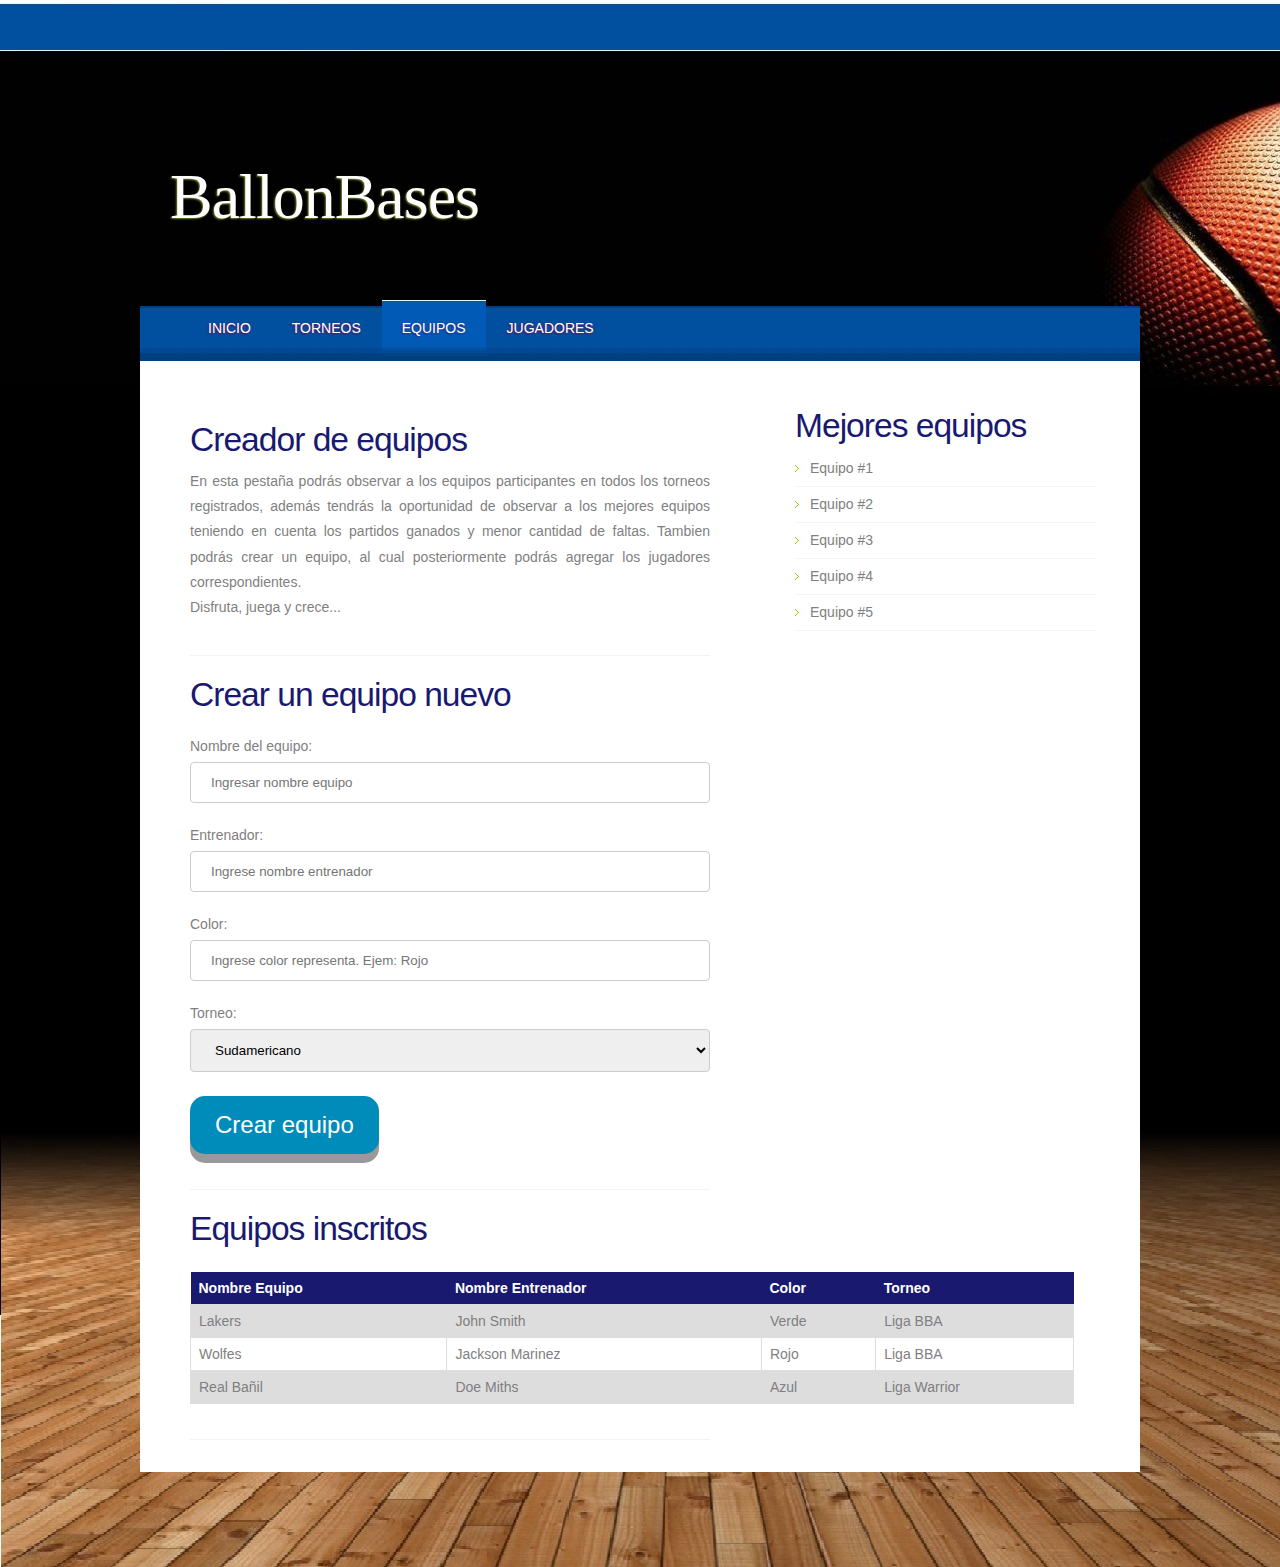
==== Finales/indexEquipo.html @ dee21989 "Cristian y Pulido" ====
<!DOCTYPE html>

<html>
<head>
<meta name="keywords" content="" />
<meta name="description" content="" />
<meta http-equiv="content-type" content="text/html; charset=utf-8" />
<title>Equipos</title>
<link href="styleEquipo.css" rel="stylesheet" type="text/css" media="screen" />
</head>

<body>
<div id="wrapper">
	<div id="header">
		<div id="logo">
			<h1><a href="#">BallonBases</a></h1>			
		</div>

	</div>

	<!-- end #header -->

	<div id="menu">
		<ul>
			<li><a href="index.html">Inicio</a></li>
			<li><a href="indexTorneo.html">Torneos</a></li>
			<li class="current_page_item"><a href="#">Equipos</a></li>
			<li><a href="#">Jugadores</a></li>

		</ul>
	</div>

	<!-- end #menu -->

	<div id="page">
		<div id="page-bgtop">
			<div id="page-bgbtm">
				<div id="content">

					<div class="post">

						<h2 class="title"><a href="#">Creador de equipos</a></h2>

						<div class="entry">							
							<p>En esta pestaña podrás observar a los equipos participantes en todos los torneos registrados, además tendrás la oportunidad de observar a los mejores equipos teniendo en cuenta los partidos ganados y menor cantidad de faltas. Tambien podrás crear un equipo, al cual posteriormente podrás agregar los jugadores correspondientes.

								<br>
							Disfruta, juega y crece...</p>

						</div>

					</div>


					<div class="post">
						<h2 class="title"><a href="#"> Crear un equipo nuevo </a></h2>
					
						<div class="entry">
						<p><class="alignleft border" />             
							<form action=Hola>
 						Nombre del equipo:<br>
  						<input type="text" id="enombre" name="equiponombre" placeholder="Ingresar nombre equipo">
  						<br><br>
  						Entrenador:<br>
  						<input type="text" id="ennombre" name="entrenadornombre" placeholder="Ingrese nombre entrenador">
  						<br><br>
  						Color:<br>
  						<input type="text" id="cequipo" name="colorequipo" placeholder="Ingrese color representa. Ejem: Rojo">
  						<br><br>
  						Torneo:<br>
  						<select name="Torneo">
    						<option value="volvo">Sudamericano</option>
   							<option value="saab">Copa Promaster</option>
    						<option value="fiat">Liga BBA</option>
    						<option value="audi">Liga Warrior</option>
  						</select><br><br>
  						<button class="button">Crear equipo</button>
  						</form> </p>
						</div>
					</div>


					<div class="post">

						<h2 class="title"><a href="#">Equipos inscritos</a></h2>
						<div class="entry">
							<p><class=" align left border" />
								<table style="width:170%">
  <tr>
    <th>Nombre Equipo</th>
    <th>Nombre Entrenador</th> 
    <th>Color</th>
    <th>Torneo</th>
  </tr>
  <tr>
    <td>Lakers</td>
    <td>John Smith</td>
    <td>Verde</td>
    <td>Liga BBA</td>
  </tr>
  <tr>
    <td>Wolfes</td>
    <td>Jackson Marinez</td>
    <td>Rojo</td>
    <td>Liga BBA</td>
  </tr>
  <tr>
    <td>Real Bañil</td>
    <td>Doe Miths</td>
    <td>Azul</td>
    <td>Liga Warrior</td>
  </tr>
</table></p>
						</div>
					</div>
					<div style="clear: both;">&nbsp;</div>
				</div>
				<!-- end #content -->
				<div id="sidebar">
					<ul>
						
						<li>
							<h2 class="title">Mejores equipos</h2>

							<ul>

								<li>Equipo #1</li>
								<li>Equipo #2</li>
								<li>Equipo #3</li>
								<li>Equipo #4</li>
								<li>Equipo #5</li>
							</ul>
						</li>
						
					</ul>
				</div>
				<!-- end #sidebar -->
				<div style="clear: both;">&nbsp;</div>
			</div>
		</div>
	</div>
	<!-- end #page -->
</div>
	<div id="footer">
		
	</div>
<!-- end #footer -->
</body>
</html>
---- Finales/styleEquipo.css ----
body {
	margin: 0;
	padding: 0;
	background: #FFFFFF url(images/img01.jpg) repeat-x left top;
	font-family: Arial, Helvetica, sans-serif;
	font-size: 14px;
	color: #7F7F81;
}


h1, h2, h3 {
	margin: 0;
	padding: 0;
	font-weight: normal; 
	color: #000000;
}

h1 {
	font-size: 2em;
}

h2 {
	font-size: 2.4em;
	color:#191970;
}

h3 {
	font-size: 1.6em;
}

p, ul, ol {
	margin-top: 0;
	line-height: 180%;
}

ul, ol {
}

input[type=text], select {
    width: 100%;
    padding: 12px 20px;
    margin: 8px 0;
    display: inline-block;
    border: 1px solid #ccc;
    border-radius: 4px;
    box-sizing: border-box;
}


table {
    font-family: arial, sans-serif;
    border-collapse: collapse;
    width: 100%;
}
th {
    background-color: #191970;
    color: white;
    padding: 8px;
}

td {
    border: 1px solid #dddddd;
    text-align: left;
    padding: 8px;
}

tr:nth-child(even) {
    background-color: #dddddd;
}

.button {
  display: inline-block;
  padding: 15px 25px;
  font-size: 24px;
  cursor: pointer;
  text-align: center;
  text-decoration: none;
  outline: none;
  color: #fff;
  background-color: #008CBA;
  border: none;
  border-radius: 15px;
  box-shadow: 0 9px #999;
}

.button:hover {background-color: #191970}

.button:active {
  background-color: #000080;
  box-shadow: 0 5px #666;
  transform: translateY(4px);
}

a {
	text-decoration: none;
	color: #3ABADF;
}

a:hover {
}

img.border {
	border: 6px solid #E1F1F6;
}

img.alignleft {
	float: left;
	margin-right: 25px;
}

img.alignright {
	float: right;
}

img.aligncenter {
	margin: 0px auto;
}

#wrapper {
	margin: 0 auto;
	padding: 0;
}

/* Header */

#header {
	width: 1000px;
	height: 300px;
	margin: 0 auto;
}

/* Logo */

#logo {
	float: left;
	height: 60px;
	margin: 0;
	padding: 160px 0px 0px 0px;
	color: #FFFFFF;
}

#logo h1, #logo p {
	margin: 0;
	padding: 0;
}

#logo h1 {
	float: left;
	padding-left: 30px;
	letter-spacing: -1px;
	text-shadow: #728927 -1px 1px 2px;
	font-family: Georgia, "Times New Roman", Times, serif;
	font-size: 64px;
}

#logo p {
	margin: 0;
	padding: 30px 0 0 34px;
	text-shadow: #728927 -1px 1px 2px;
	font: normal 18px Georgia, "Times New Roman", Times, serif;
	font-style: italic;
}

#logo a {
	border: none;
	background: none;
	text-decoration: none;
	color: #FFFFFF;
}

/* Search */

#search {
	float: right;
	width: 280px;
	height: 110px;
	padding: 0;
}

#search form {
	height: 41px;
	margin: 0;
	padding: 210px 0 0 30px;
}

#search fieldset {
	margin: 0;
	padding: 0;
	border: none;
}

#search-text {
	width: 195px;
	padding: 6px 10px;
	border: none;
	background: #FFFFFF;
	text-transform: lowercase;
	font: normal 11px Arial, Helvetica, sans-serif;
	color: #7F7F81;
}

#search-submit {
	display: none;
}

/* Menu */

#menu {
	width: 1000px;
	height: 61px;
	margin: 0 auto;
	padding: 0;
	background: url(images/img02.jpg) repeat-x left bottom;
}

#menu ul {
	margin: 0;
	padding: 0px 0px 0px 48px;
	list-style: none;
	line-height: normal;
}

#menu li {
	float: left;
}

#menu a {
	display: block;
	height: 41px;
	margin-right: 1px;
	padding: 20px 20px 0px 20px;
	text-decoration: none;
	text-transform: uppercase;
	text-shadow: #7E0044 -1px 1px 2px;
	font-family: Arial, Helvetica, sans-serif;
	font-size: 14px;
	font-weight: normal;
	color: #FFFFFF;
	border: none;
}

#menu .current_page_item a {
	background: url(images/img03.jpg) repeat-x left top;
	text-shadow: #43206B -1px 1px 2px;
}

#menu a:hover {
	background: url(images/img03.jpg) repeat-x left top;
	text-decoration: none;
}

#splash {
	width: 1000px;
	height: 260px;
	margin: 0px auto;
	background: url(images/img05.jpg) no-repeat left top;
}

/* Page */

#page {
	width: 1000px;
	margin: 0 auto;
	padding: 0;
	background: #FFFFFF;
}

#page-bgtop {
}

#page-bgbtm {
	margin: 0px;
	padding: 40px 30px 0px 30px;
}

/* Content */

#content {
	float: left;
	width: 520px;
	padding: 0px 20px;
}

.post {
	padding-top: 20px;
	padding-bottom: 10px;
	border-bottom: 1px solid #EFF4F5;
}

.post .title {
	letter-spacing: -1px;
	color: #191970;
}

.post .title a {
	color: #191970;
	border: none;
}

.post .meta {
	padding-bottom: 5px;
	text-align: left;
	font-family: Arial, Helvetica, sans-serif;
	font-size: 11px;
	font-style: italic;
}

.post .meta a {
}

.post .entry {
	text-align: justify;
	margin-bottom: 25px;
	padding: 10px 0px 0px 0px;
}

.links {
	display: block;
	width: 96px;
	padding: 2px 0px 2px 0px;
	background: #A53602;
	text-align: center;
	text-transform: uppercase;
	font-size: 10px;
	color: #FFFFFF;
}

/* Sidebar */

#sidebar {
	float: right;
	width: 330px;
	padding: 0px 0px 0px 0px;
}

#sidebar ul {
	margin: 0;
	padding: 0;
	list-style: none;
}

#sidebar li {
	margin: 0;
	padding: 0;
}

#sidebar li ul {
	margin: 0px 15px;
	padding-bottom: 30px;
}

#sidebar li li {
	padding-left: 15px;
	line-height: 35px;
	background: url(images/img07.jpg) no-repeat left 14px;
	border-bottom: 1px solid #EFF4F5;
}

#sidebar li li span {
	display: block;
	margin-top: -20px;
	padding: 0;
	font-size: 11px;
	font-style: italic;
}

#sidebar h2 {
	height: 38px;
	padding: 12px 0 0 15px;
	letter-spacing: -1px;
	color: #191970;
}

#sidebar p {
	margin: 0 0px;
	padding: 0px 20px 20px 20px;
	text-align: justify;
}

#sidebar a {
	border: none;
	color: #7F7F81;
}

#sidebar a:hover {
	text-decoration: underline;
	color: #95C500;
}

/* Calendar */

#calendar {
}

#calendar_wrap {
	padding: 20px;
}

#calendar table {
	width: 100%;
}

#calendar tbody td {
	text-align: center;
}

#calendar #next {
	text-align: right;
}

/* Footer */

#footer {
	width: 1000px;
	height: 55px;
	margin: 0px auto 40px auto;	
	font-family: Arial, Helvetica, sans-serif;
}

#footer p {
	margin: 0;
	padding-top: 22px;
	line-height: normal;
	font-size: 10px;
	color: #ffffff;
	text-transform: uppercase;
	text-align: center;
}

#footer a {
color: #ffffff;
}
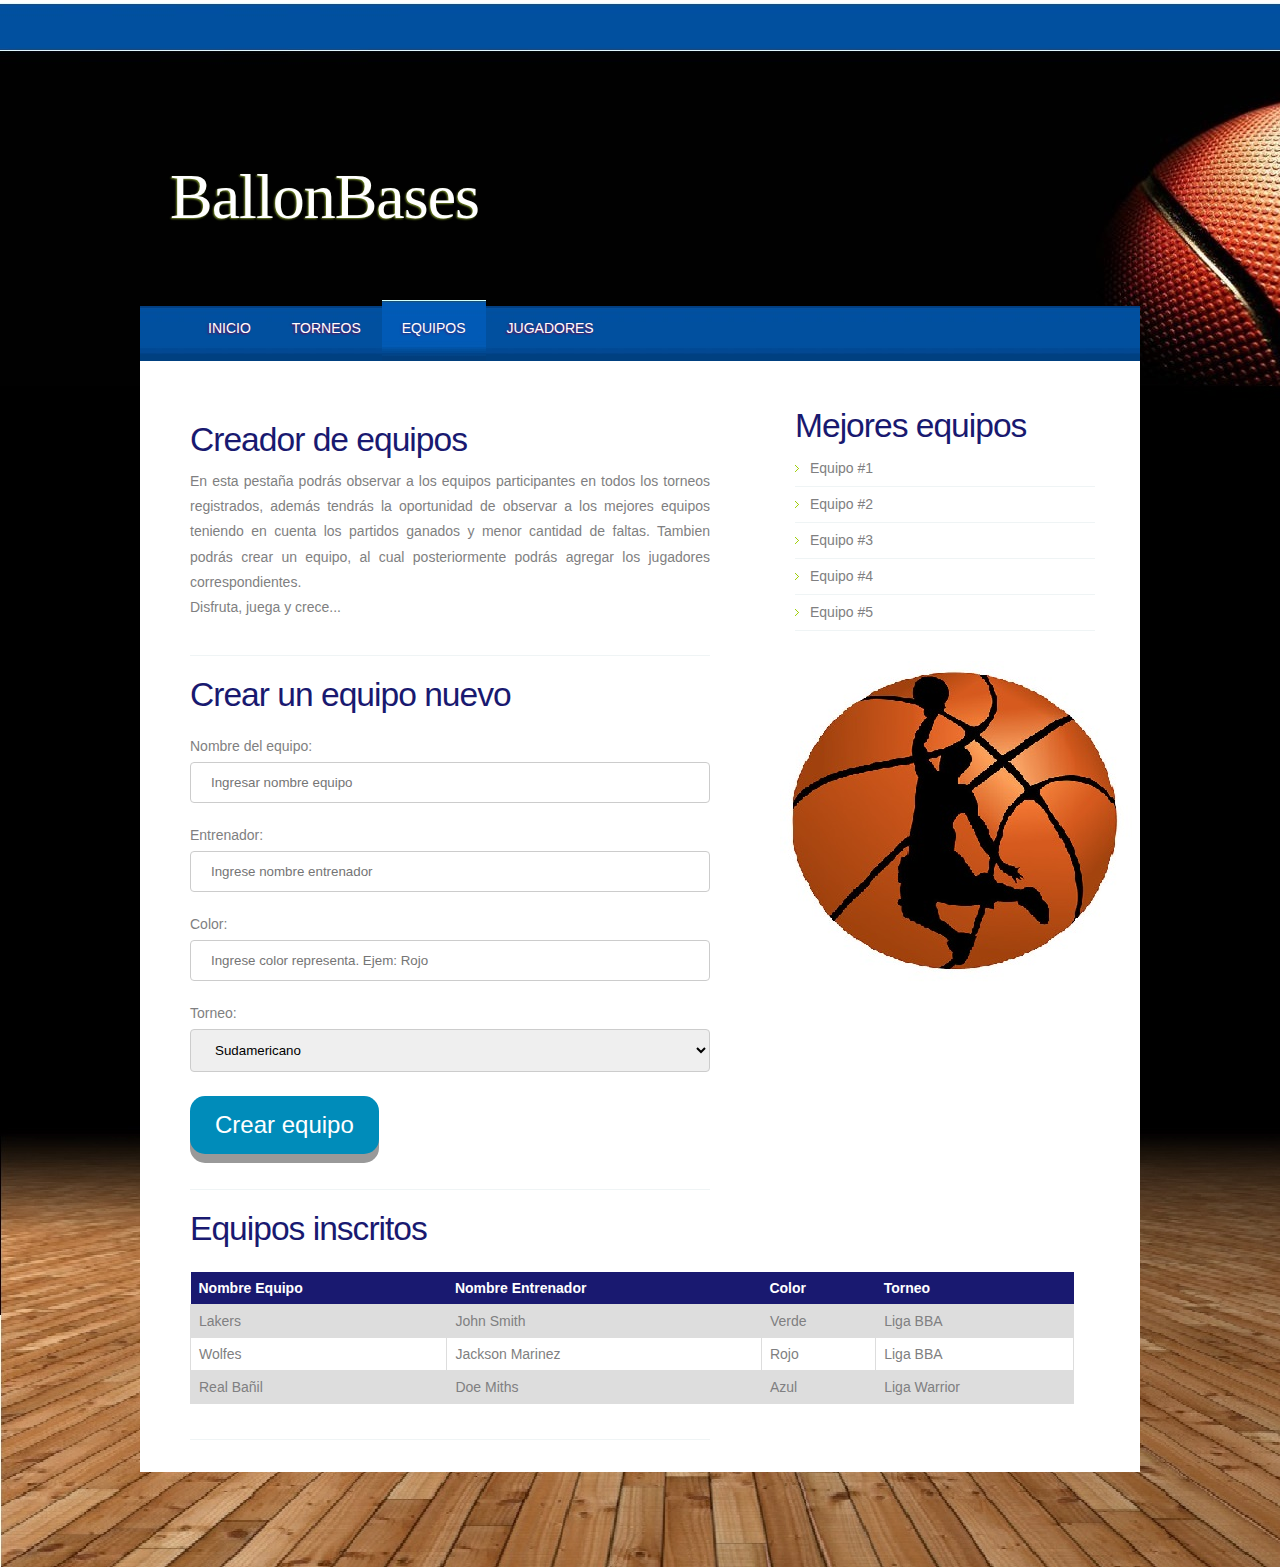
==== commit 431d5bab: "disign" ====
--- a/Finales/indexEquipo.html
+++ b/Finales/indexEquipo.html
@@ -25,7 +25,7 @@
 			<li><a href="index.html">Inicio</a></li>
 			<li><a href="indexTorneo.html">Torneos</a></li>
 			<li class="current_page_item"><a href="#">Equipos</a></li>
-			<li><a href="#">Jugadores</a></li>
+			<li><a href="indexJugador.html">Jugadores</a></li>
 
 		</ul>
 	</div>
@@ -132,7 +132,9 @@
 							</ul>
 						</li>
 						
+
 					</ul>
+					<img src="images/balon.jpg" alt="balon">
 				</div>
 				<!-- end #sidebar -->
 				<div style="clear: both;">&nbsp;</div>
